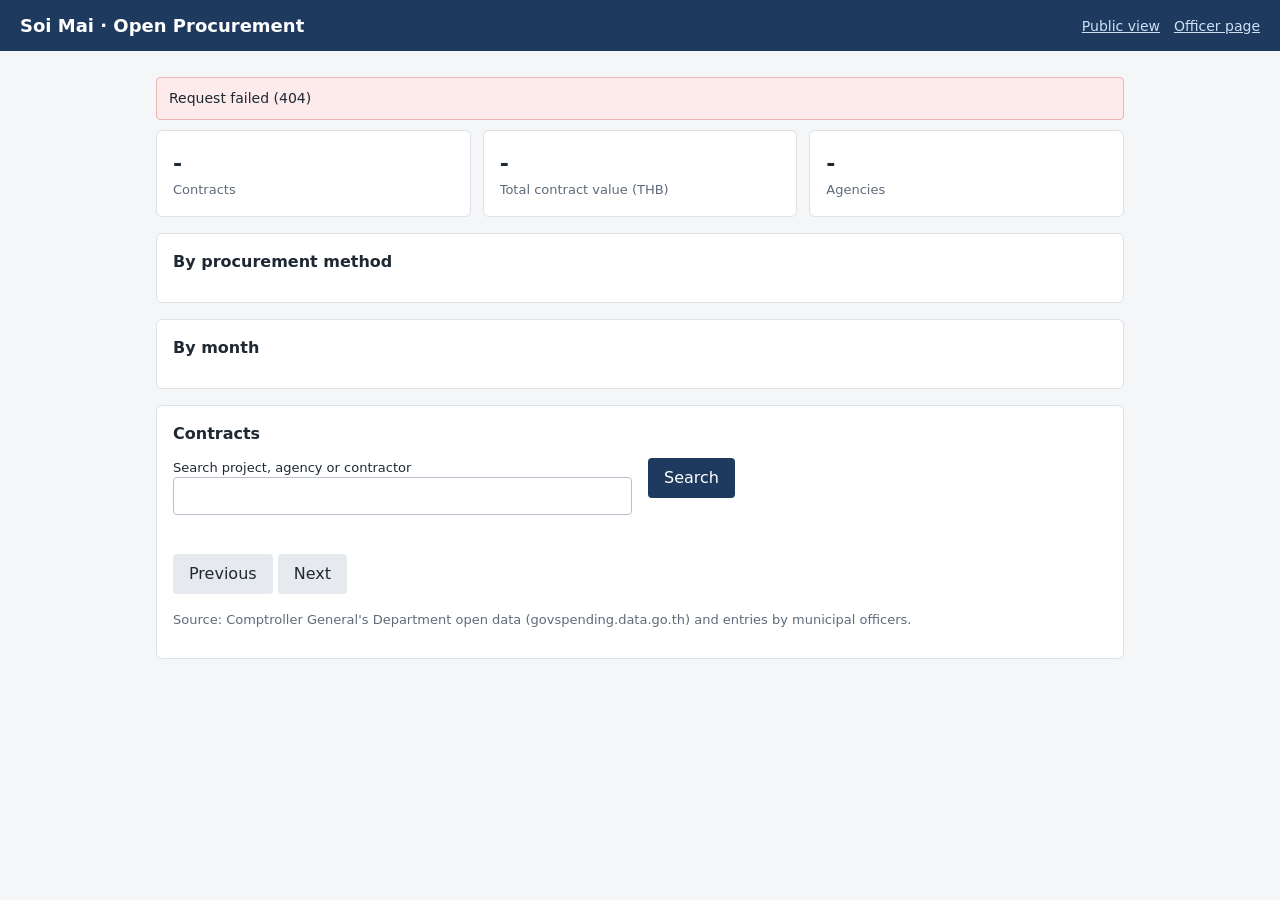
==== web/index.html @ 2392ea68 "first commit" ====
<!DOCTYPE html>
<html lang="en">
<head>
  <meta charset="utf-8">
  <meta name="viewport" content="width=device-width, initial-scale=1">
  <title>Soi Mai - Open Procurement</title>
  <link rel="stylesheet" href="style.css">
</head>
<body>
<header>
  <h1>Soi Mai · Open Procurement</h1>
  <nav><a href="index.html">Public view</a><a href="officer.html">Officer page</a></nav>
</header>
<main>
  <div id="error" class="notice err hidden"></div>

  <div class="cards">
    <div class="card"><div class="num" id="k-count">-</div><div class="lbl">Contracts</div></div>
    <div class="card"><div class="num" id="k-amount">-</div><div class="lbl">Total contract value (THB)</div></div>
    <div class="card"><div class="num" id="k-agency">-</div><div class="lbl">Agencies</div></div>
  </div>

  <section>
    <h2>By procurement method</h2>
    <div class="scroll"><table id="t-method"></table></div>
  </section>

  <section>
    <h2>By month</h2>
    <div class="scroll"><table id="t-month"></table></div>
  </section>

  <section>
    <h2>Contracts</h2>
    <form id="search" class="grid2">
      <label>Search project, agency or contractor <input id="q" type="search"></label>
      <div><button type="submit">Search</button></div>
    </form>
    <p class="muted" id="c-total"></p>
    <div class="scroll" id="c-list"></div>
    <p><button class="secondary" id="prev">Previous</button> <button class="secondary" id="next">Next</button></p>
    <p class="muted">Source: Comptroller General's Department open data (govspending.data.go.th) and entries by municipal officers.</p>
  </section>
</main>
<script src="app.js"></script>
<script>
const PAGE = 20;
let offset = 0;

function showError(e) { $("error").textContent = e.message; $("error").classList.remove("hidden"); }

function breakdown(tableId, label, rows, key) {
  const table = $(tableId);
  table.replaceChildren();
  const head = document.createElement("tr");
  head.appendChild(el("th", label));
  head.appendChild(el("th", "Contracts", "num"));
  head.appendChild(el("th", "Value (THB)", "num"));
  head.appendChild(el("th", ""));
  table.appendChild(head);
  const max = Math.max(1, ...rows.map((r) => r.amount));
  rows.forEach((r) => {
    const bar = el("div", null, "bar");
    bar.style.width = Math.round((r.amount / max) * 160) + "px";
    table.appendChild(row([r[key], { num: true, text: r.count }, num(r.amount), bar]));
  });
}

async function loadSummary() {
  const s = await api("/public/summary");
  $("k-count").textContent = s.contract_count.toLocaleString("en-US");
  $("k-amount").textContent = money(s.total_amount);
  $("k-agency").textContent = s.agency_count;
  breakdown("t-method", "Method", s.by_method, "method");
  breakdown("t-month", "Month", s.by_month, "month");
}

async function loadContracts() {
  const q = encodeURIComponent($("q").value.trim());
  const data = await api(`/public/contracts?q=${q}&limit=${PAGE}&offset=${offset}`);
  $("c-total").textContent = data.total
    ? `Showing ${offset + 1}-${offset + data.items.length} of ${data.total}` : "No contracts found.";
  $("c-list").replaceChildren(contractsTable(data.items.map((c) => ({ ...c, name: c.name + " — " + c.agency }))));
  $("prev").disabled = offset === 0;
  $("next").disabled = offset + PAGE >= data.total;
}

$("search").addEventListener("submit", (e) => { e.preventDefault(); offset = 0; loadContracts().catch(showError); });
$("prev").addEventListener("click", () => { offset = Math.max(0, offset - PAGE); loadContracts().catch(showError); });
$("next").addEventListener("click", () => { offset += PAGE; loadContracts().catch(showError); });
loadSummary().catch(showError);
loadContracts().catch(showError);
</script>
</body>
</html>
---- web/style.css ----
/* Rough layout only - to be redesigned later. */
* { box-sizing: border-box; }
body { margin: 0; font-family: system-ui, "Sarabun", sans-serif; color: #1f2933; background: #f5f6f8; line-height: 1.5; }
header { background: #1f3a5f; color: #fff; padding: 12px 20px; display: flex; flex-wrap: wrap; gap: 12px; align-items: center; justify-content: space-between; }
header h1 { font-size: 18px; margin: 0; }
header a { color: #cfe0f5; margin-left: 14px; font-size: 14px; }
main { max-width: 1000px; margin: 0 auto; padding: 16px; }
section, .card { background: #fff; border: 1px solid #dde1e6; border-radius: 6px; padding: 16px; margin-bottom: 16px; }
h2 { font-size: 16px; margin: 0 0 12px; }
.cards { display: grid; grid-template-columns: repeat(auto-fit, minmax(180px, 1fr)); gap: 12px; margin-bottom: 16px; }
.cards .card { margin: 0; }
.card .num { font-size: 22px; font-weight: 600; }
.card .lbl { font-size: 13px; color: #5f6b7a; }
table { width: 100%; border-collapse: collapse; font-size: 14px; }
th, td { text-align: left; padding: 6px 8px; border-bottom: 1px solid #e6e9ed; vertical-align: top; }
td.num, th.num { text-align: right; white-space: nowrap; }
.scroll { overflow-x: auto; }
label { display: block; font-size: 13px; margin-bottom: 10px; }
input, select, textarea, button { font: inherit; padding: 8px; border: 1px solid #b8c0cc; border-radius: 4px; width: 100%; }
button { width: auto; background: #1f3a5f; color: #fff; border: 0; padding: 8px 16px; cursor: pointer; }
button.secondary { background: #e6e9ed; color: #1f2933; }
.grid2 { display: grid; grid-template-columns: repeat(auto-fit, minmax(220px, 1fr)); gap: 0 16px; }
.notice { padding: 10px 12px; border-radius: 4px; margin: 10px 0; font-size: 14px; }
.notice.info { background: #e8f1fb; border: 1px solid #b9d3f0; }
.notice.warn { background: #fff5dd; border: 1px solid #f0d58a; }
.notice.ok { background: #e6f5ea; border: 1px solid #a9d8b5; }
.notice.err { background: #fdeaea; border: 1px solid #f0b4b4; }
.badge { display: inline-block; font-size: 12px; padding: 2px 8px; border-radius: 10px; background: #e6e9ed; }
.badge.requested, .badge.referred { background: #fff5dd; }
.badge.submitted { background: #e8f1fb; }
.badge.documented { background: #e6f5ea; }
.bar { background: #1f3a5f; height: 10px; border-radius: 2px; min-width: 2px; }
.hidden { display: none; }
.muted { color: #5f6b7a; font-size: 13px; }
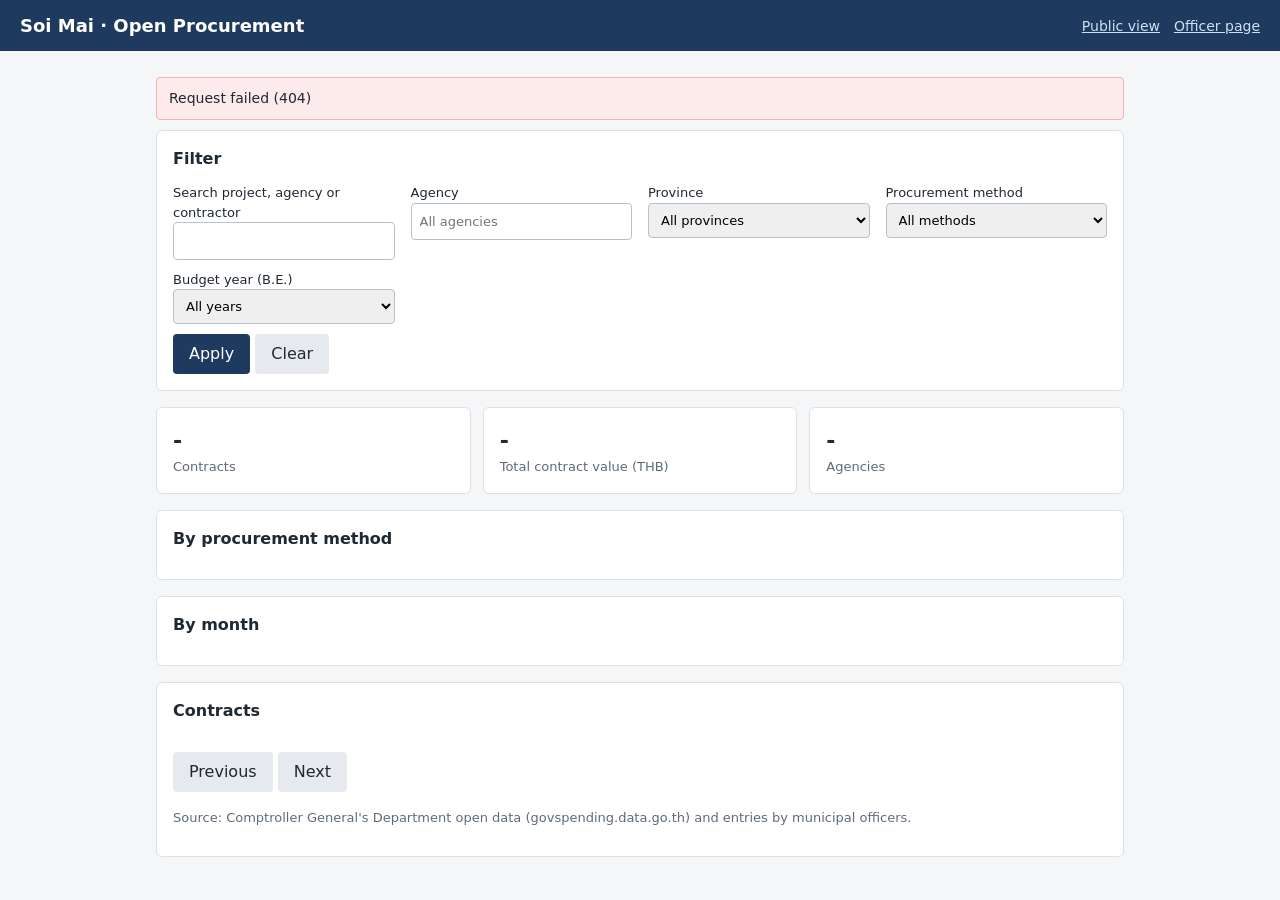
==== commit 9ec5a79c: "Add management dashboard, evidence attachments, public filters and contractor history; fix CGD API e" ====
--- a/web/index.html
+++ b/web/index.html
@@ -13,6 +13,21 @@
 </header>
 <main>
   <div id="error" class="notice err hidden"></div>
+
+  <section>
+    <h2>Filter</h2>
+    <form id="search">
+      <div class="grid2">
+        <label>Search project, agency or contractor <input id="q" type="search"></label>
+        <label>Agency <input id="f-agency" list="agency-list" placeholder="All agencies"><datalist id="agency-list"></datalist></label>
+        <label>Province <select id="f-province"><option value="">All provinces</option></select></label>
+        <label>Procurement method <select id="f-method"><option value="">All methods</option></select></label>
+        <label>Budget year (B.E.) <select id="f-year"><option value="">All years</option></select></label>
+      </div>
+      <button type="submit">Apply</button>
+      <button type="button" class="secondary" id="clear">Clear</button>
+    </form>
+  </section>
 
   <div class="cards">
     <div class="card"><div class="num" id="k-count">-</div><div class="lbl">Contracts</div></div>
@@ -32,10 +47,6 @@
 
   <section>
     <h2>Contracts</h2>
-    <form id="search" class="grid2">
-      <label>Search project, agency or contractor <input id="q" type="search"></label>
-      <div><button type="submit">Search</button></div>
-    </form>
     <p class="muted" id="c-total"></p>
     <div class="scroll" id="c-list"></div>
     <p><button class="secondary" id="prev">Previous</button> <button class="secondary" id="next">Next</button></p>
@@ -66,8 +77,28 @@
   });
 }
 
+function filterQuery() {
+  const params = new URLSearchParams();
+  const values = { q: $("q").value.trim(), agency: $("f-agency").value.trim(), province: $("f-province").value,
+                   method: $("f-method").value, year: $("f-year").value };
+  Object.entries(values).forEach(([key, value]) => { if (value) params.set(key, value); });
+  return params;
+}
+
+function fillSelect(id, values) {
+  values.forEach((value) => { const o = el("option", String(value)); o.value = value; $(id).appendChild(o); });
+}
+
+async function loadFilters() {
+  const f = await api("/public/filters");
+  f.agencies.forEach((name) => { const o = document.createElement("option"); o.value = name; $("agency-list").appendChild(o); });
+  fillSelect("f-province", f.provinces);
+  fillSelect("f-method", f.methods);
+  fillSelect("f-year", f.years);
+}
+
 async function loadSummary() {
-  const s = await api("/public/summary");
+  const s = await api("/public/summary?" + filterQuery());
   $("k-count").textContent = s.contract_count.toLocaleString("en-US");
   $("k-amount").textContent = money(s.total_amount);
   $("k-agency").textContent = s.agency_count;
@@ -76,8 +107,10 @@
 }
 
 async function loadContracts() {
-  const q = encodeURIComponent($("q").value.trim());
-  const data = await api(`/public/contracts?q=${q}&limit=${PAGE}&offset=${offset}`);
+  const params = filterQuery();
+  params.set("limit", PAGE);
+  params.set("offset", offset);
+  const data = await api("/public/contracts?" + params);
   $("c-total").textContent = data.total
     ? `Showing ${offset + 1}-${offset + data.items.length} of ${data.total}` : "No contracts found.";
   $("c-list").replaceChildren(contractsTable(data.items.map((c) => ({ ...c, name: c.name + " — " + c.agency }))));
@@ -85,11 +118,19 @@
   $("next").disabled = offset + PAGE >= data.total;
 }
 
-$("search").addEventListener("submit", (e) => { e.preventDefault(); offset = 0; loadContracts().catch(showError); });
+function reload() {
+  offset = 0;
+  $("error").classList.add("hidden");
+  loadSummary().catch(showError);
+  loadContracts().catch(showError);
+}
+
+$("search").addEventListener("submit", (e) => { e.preventDefault(); reload(); });
+$("clear").addEventListener("click", () => { $("search").reset(); reload(); });
 $("prev").addEventListener("click", () => { offset = Math.max(0, offset - PAGE); loadContracts().catch(showError); });
 $("next").addEventListener("click", () => { offset += PAGE; loadContracts().catch(showError); });
-loadSummary().catch(showError);
-loadContracts().catch(showError);
+loadFilters().catch(showError);
+reload();
 </script>
 </body>
 </html>
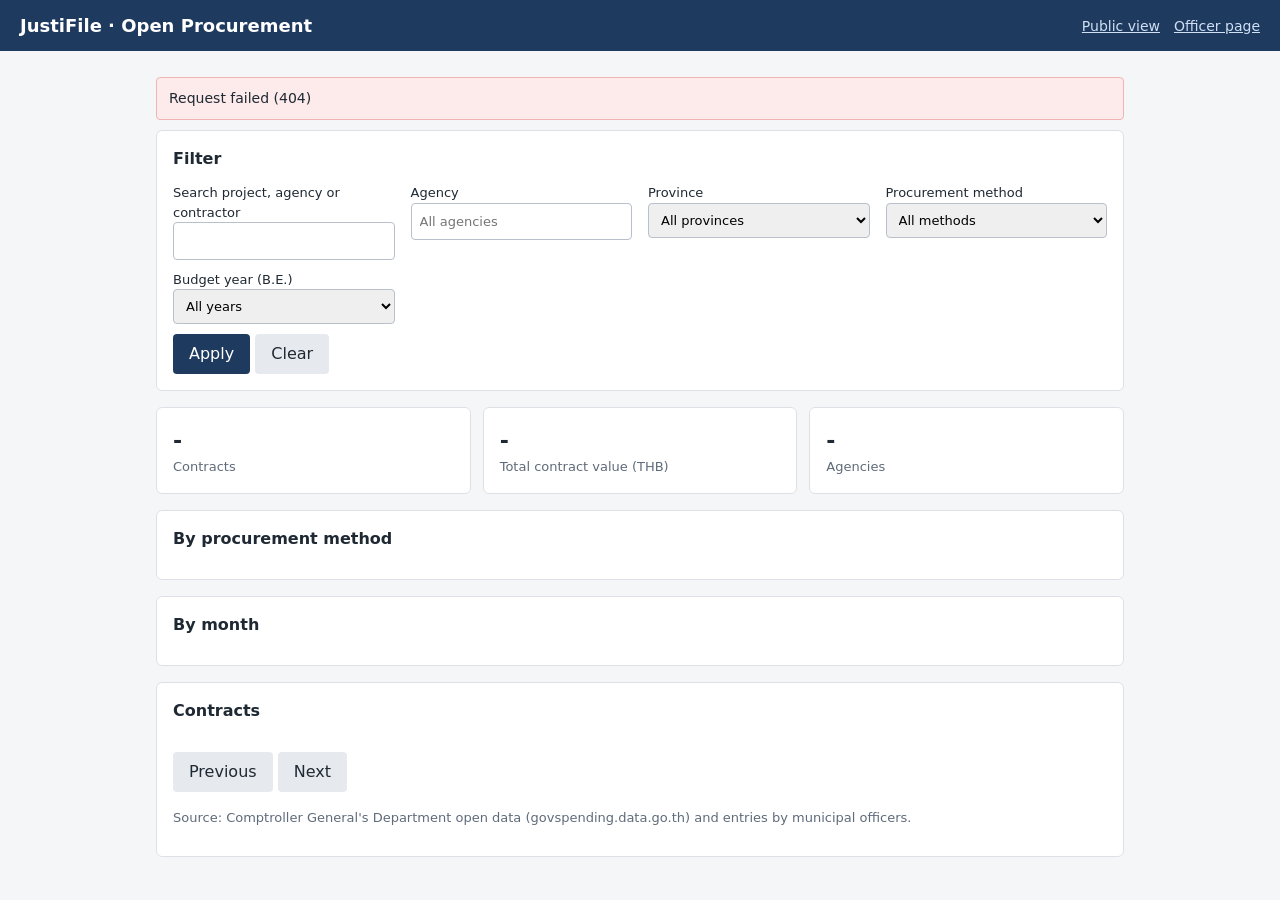
==== commit ac35f34b: "Rename to JustiFile; reason at save time, amount histogram, year comparison, import by agency name" ====
--- a/web/index.html
+++ b/web/index.html
@@ -3,12 +3,12 @@
 <head>
   <meta charset="utf-8">
   <meta name="viewport" content="width=device-width, initial-scale=1">
-  <title>Soi Mai - Open Procurement</title>
+  <title>JustiFile - Open Procurement</title>
   <link rel="stylesheet" href="style.css">
 </head>
 <body>
 <header>
-  <h1>Soi Mai · Open Procurement</h1>
+  <h1>JustiFile · Open Procurement</h1>
   <nav><a href="index.html">Public view</a><a href="officer.html">Officer page</a></nav>
 </header>
 <main>
